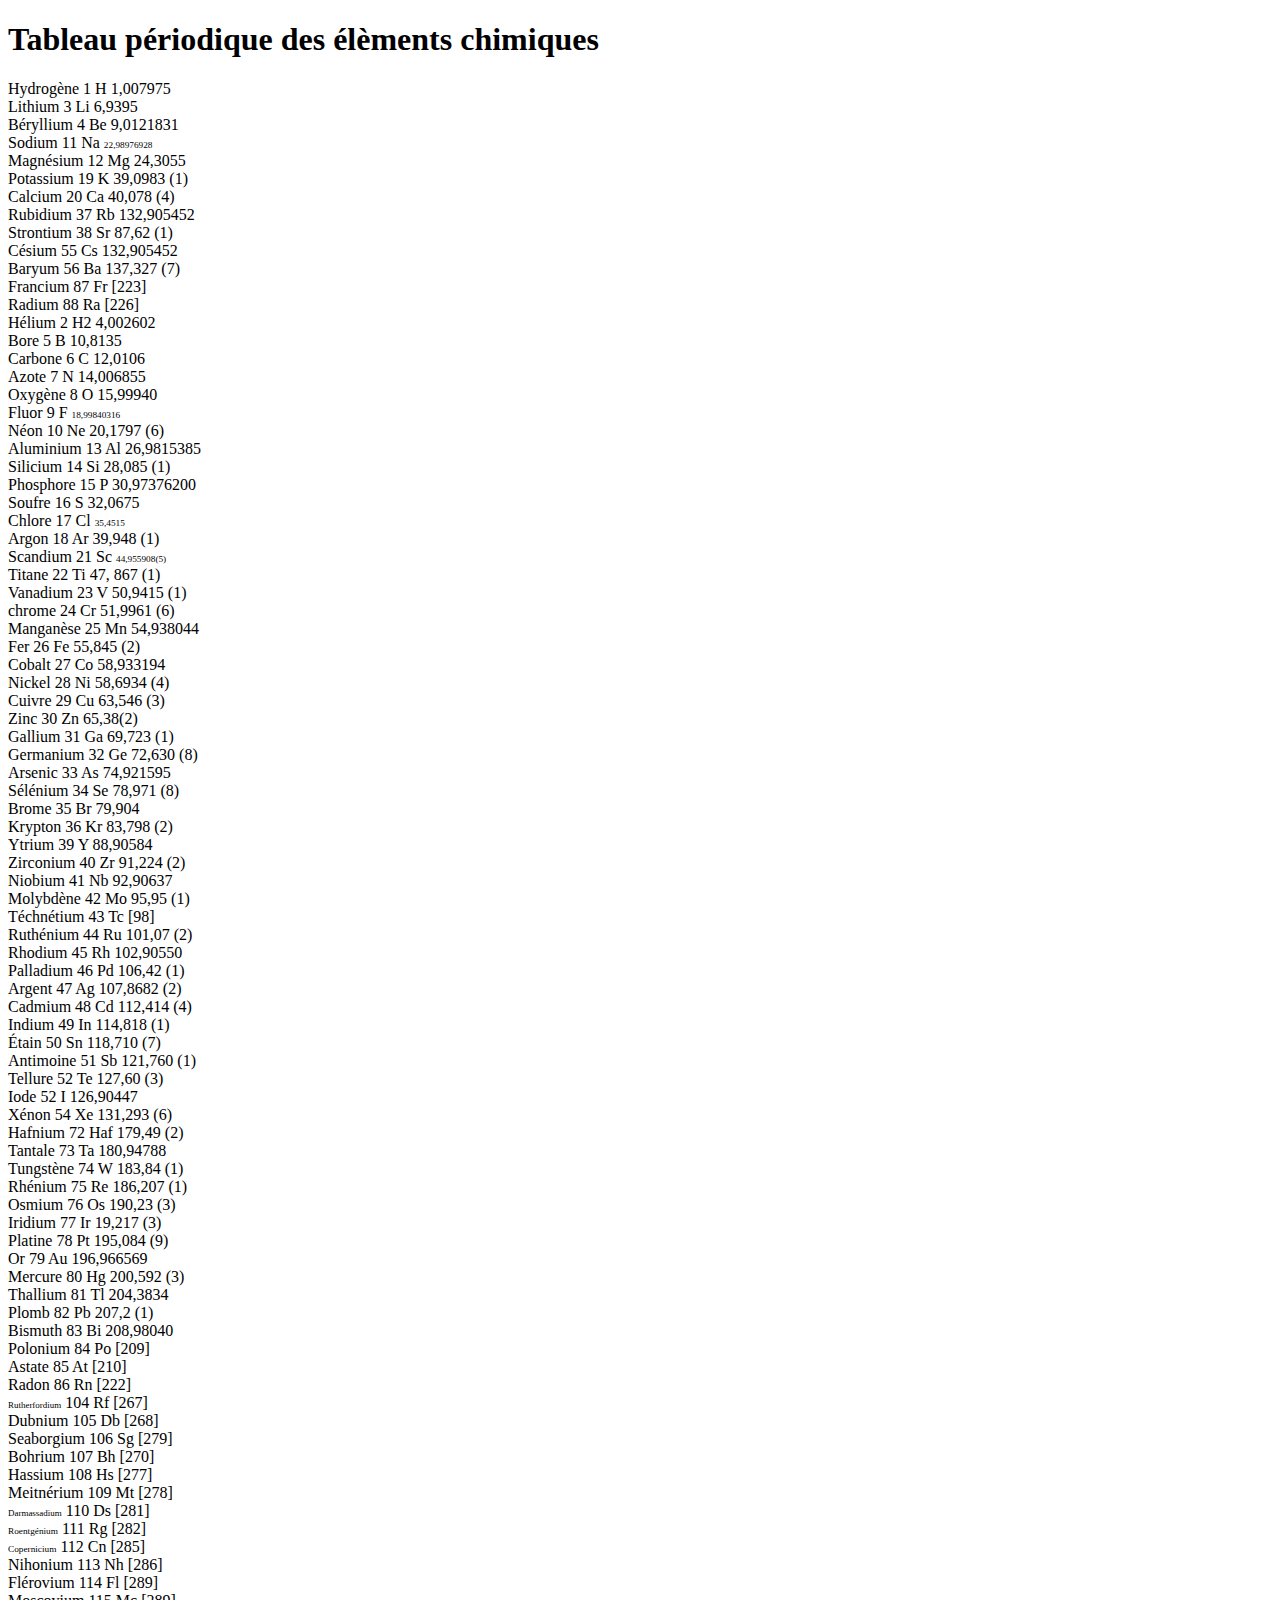
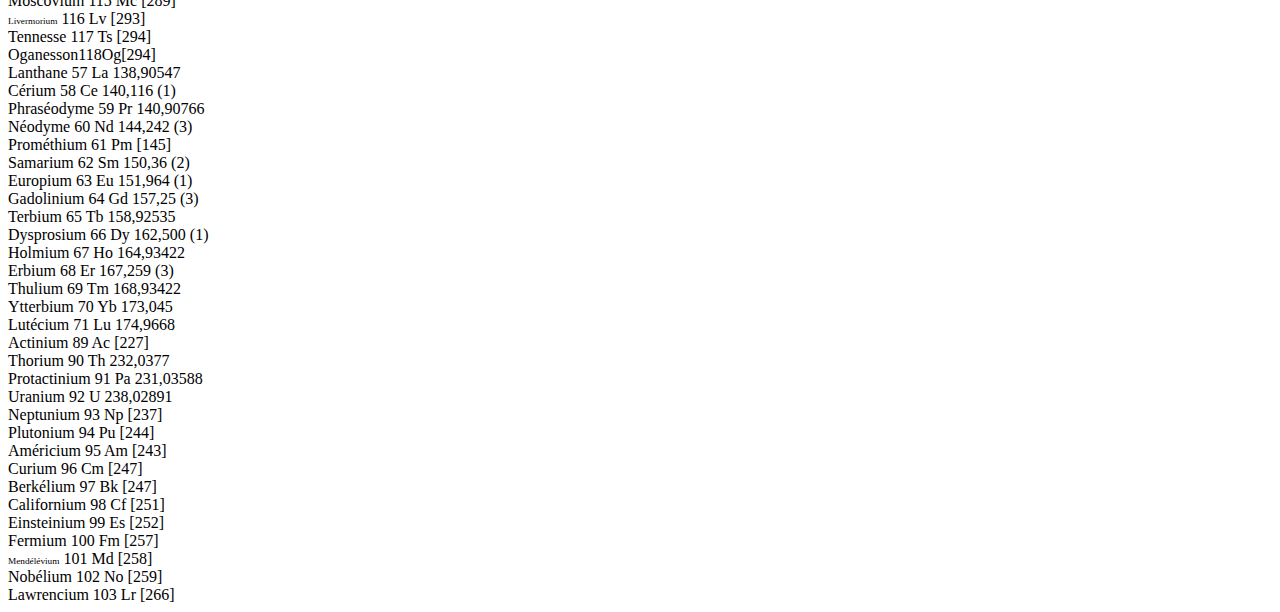
==== exo_periodic_table_of_the_elements/index.html @ 1e0c93df "exercice utilisation des flexbox" ====
<!DOCTYPE html>
<html lang="en">
<head>
  <meta charset="UTF-8">
  <meta name="viewport" content="width=device-width, initial-scale=1.0">
  <meta http-equiv="X-UA-Compatible" content="ie=edge">
  <link rel="stylesheet" href="style_3.css"/>
  <title>Projet final</title>
</head>
<body>
    <div class="title"><h1>Tableau périodique des élèments chimiques</h1></div>
    <div class="main-content">
     <div class="left-content">
        <div class="left-line">
          <div class="box green">
            <span class="hydro">Hydrogène</span>
            <span class="number-red">1</span>
            <span class="H">H</span>
            <span class="big-number">1,007975</span>
          </div>
        </div>
        <div class="left-line">
            <div class="box red">
              <span class="lithium">Lithium</span>
              <span class="black-number">3</span>
              <span class="Li">Li</span>
              <span class="big-number">6,9395</span></div>
            <div class="box nude">
              <span class="lithium">Béryllium</span>
              <span class="black-number">4</span>
              <span class="Li">Be</span>
              <span class="big-number">9,0121831</span></div>
        </div>
        <div class="left-line">
            <div class="box red">
              <span class="lithium">Sodium</span>
              <span class="black-number">11</span>
              <span class="Li">Na</span>
              <span class="big-number" style="font-size:58%;">22,98976928</span></div>
            <div class="box nude">
              <span class="lithium">Magnésium</span>
              <span class="black-number">12</span>
              <span class="Li">Mg</span>
              <span class="big-number">24,3055</span></div>
        </div>
        <div class="left-line">
            <div class="box red">
              <span class="lithium">Potassium</span>
              <span class="black-number">19</span>
              <span class="Li">K</span>
              <span class="big-number">39,0983 (1)</span></div>
            <div class="box nude">
              <span class="lithium">Calcium</span>
              <span class="black-number">20</span>
              <span class="Li">Ca</span>
              <span class="big-number">40,078 (4)</span></div>
        </div>
        <div class="left-line">
            <div class="box red">
              <span class="lithium">Rubidium</span>
              <span class="black-number">37</span>
              <span class="Li">Rb</span>
              <span class="big-number">132,905452</span></div>
            <div class="box nude">
              <span class="lithium">Strontium</span>
              <span class="black-number">38</span>
              <span class="Li">Sr</span>
              <span class="big-number">87,62 (1)</span></div>
        </div>
        <div class="left-line">
            <div class="box red">
              <span class="lithium">Césium</span>
              <span class="black-number">55</span>
              <span class="Li">Cs</span>
              <span class="big-number">132,905452</span></div>
            <div class="box nude">
              <span class="lithium">Baryum</span>
              <span class="black-number">56</span>
              <span class="Li">Ba</span>
              <span class="big-number">137,327 (7)</span></div>
        </div>
        <div class="left-line">
            <div class="box red dashed">
              <span class="lithium">Francium</span>
              <span class="black-number">87</span>
              <span class="Li">Fr</span>
              <span class="big-number">[223]</span></div>
            <div class="box nude dashed">
              <span class="lithium">Radium</span>
              <span class="black-number">88</span>
              <span class="Li">Ra</span>
              <span class="big-number">[226]</span></div>
        </div>
     </div>

     <div class="right-content">
       <div class="right-first-content">
         <div class="right-line">
           <div class="box blue">
             <span class="hydro">Hélium</span>
            <span class="number-red">2</span>
            <span class="H">H2</span>
            <span class="big-number">4,002602</span></div>
          </div>
         <div class="right-line">
            <div class="box brown">
              <span class="lithium">Bore</span>
              <span class="black-number">5</span>
              <span class="Li">B</span>
              <span class="big-number">10,8135</span></div>
            <div class="box green">
              <span class="lithium">Carbone</span>
              <span class="black-number">6</span>
              <span class="Li">C</span>
              <span class="big-number">12,0106</span></div>
            <div class="box green">
              <span class="hydro">Azote</span>
              <span class="number-red">7</span>
              <span class="H">N</span>
              <span class="big-number">14,006855</span></div>
            <div class="box green ">
              <span class="hydro">Oxygène</span>
              <span class="number-red">8</span>
              <span class="H">O</span>
              <span class="big-number">15,99940</span></div>
            <div class="box yellow">
              <span class="hydro">Fluor</span>
              <span class="number-red">9</span>
              <span class="H">F</span>
              <span class="big-number" style="font-size:58%;">18,99840316</span></div>
            <div class="box blue">
              <span class="hydro">Néon</span>
              <span class="number-red">10</span>
              <span class="H">Ne</span>
              <span class="big-number">20,1797 (6)</span></div>
         </div>
         <div class="right-line">
            <div class="box grey">
              <span class="lithium">Aluminium</span>
              <span class="black-number">13</span>
              <span class="Li">Al</span>
              <span class="big-number">26,9815385</span></div>
            <div class="box brown">
              <span class="lithium">Silicium</span>
              <span class="black-number">14</span>
              <span class="Li">Si</span>
              <span class="big-number">28,085 (1)</span></div>
            <div class="box green">
              <span class="lithium">Phosphore</span>
              <span class="black-number">15</span>
              <span class="Li">P</span>
              <span class="big-number">30,97376200</span></div>
            <div class="box green">
              <span class="lithium">Soufre</span>
              <span class="black-number">16</span>
              <span class="Li">S</span>
              <span class="big-number">32,0675</span></div>
            <div class="box yellow">
              <span class="hydro">Chlore</span>
              <span class="number-red">17</span>
              <span class="H">Cl</span>
              <span class="big-number" style="font-size:58%;">35,4515</span></div>
            <div class="box blue">
              <span class="hydro">Argon</span>
              <span class="number-red">18</span>
              <span class="H">Ar</span>
              <span class="big-number">39,948 (1)</span></div>
         </div>
         <div class="right-line">
            <div class="box pink">
              <span class="lithium">Scandium</span>
              <span class="black-number">21</span>
              <span class="Li">Sc</span>
              <span class="big-number" style="font-size: 58%;">44,955908(5)</span></div>
            <div class="box pink">
              <span class="lithium">Titane</span>
              <span class="black-number">22</span>
              <span class="Li">Ti</span>
              <span class="big-number">47, 867 (1)</span></div>
            <div class="box pink">
              <span class="lithium">Vanadium</span>
              <span class="black-number">23</span>
              <span class="Li">V</span>
              <span class="big-number">50,9415 (1)</span></div>
            <div class="box pink">
              <span class="lithium">chrome</span>
              <span class="black-number">24</span>
              <span class="Li">Cr</span>
              <span class="big-number">51,9961 (6)</span></div>
            <div class="box pink">
              <span class="lithium">Manganèse</span>
              <span class="black-number">25</span>
              <span class="Li">Mn</span>
              <span class="big-number">54,938044</span></div>
            <div class="box pink">
              <span class="lithium">Fer</span>
              <span class="black-number">26</span>
              <span class="Li">Fe</span>
              <span class="big-number">55,845 (2)</span></div>
            <div class="box pink">
              <span class="lithium">Cobalt</span>
              <span class="black-number">27</span>
              <span class="Li">Co</span>
              <span class="big-number">58,933194</span></div>
            <div class="box pink">
              <span class="lithium">Nickel</span>
              <span class="black-number">28</span>
              <span class="Li">Ni</span>
              <span class="big-number">58,6934 (4)</span></div>
            <div class="box pink">
              <span class="lithium">Cuivre</span>
              <span class="black-number">29</span>
              <span class="Li">Cu</span>
              <span class="big-number">63,546 (3)</span></div>
            <div class="box grey">
              <span class="lithium">Zinc</span>
              <span class="black-number">30</span>
              <span class="Li">Zn</span>
              <span class="big-number">65,38(2)</span></div>
            <div class="box grey">
              <span class="lithium">Gallium</span>
              <span class="black-number">31</span>
              <span class="Li">Ga</span>
              <span class="big-number">69,723 (1)</span></div>
            <div class="box brown">
              <span class="lithium">Germanium</span>
              <span class="black-number">32</span>
              <span class="Li">Ge</span>
              <span class="big-number">72,630 (8)</span></div>
            <div class="box brown">
              <span class="lithium">Arsenic</span>
              <span class="black-number">33</span>
              <span class="Li">As</span>
              <span class="big-number">74,921595</span></div>
            <div class="box green">
              <span class="lithium">Sélénium</span>
              <span class="black-number">34</span>
              <span class="Li">Se</span>
              <span class="big-number">78,971 (8)</span></div>
            <div class="box yellow">
              <span class="brome">Brome</span>
              <span class="blue-number">35</span>
              <span class="BR">Br</span>
              <span class="big-number">79,904</span></div>
            <div class="box blue">
              <span class="hydro">Krypton</span>
              <span class="number-red">36</span>
              <span class="H">Kr</span>
              <span class="big-number">83,798 (2)</span></div>
         </div>
         <div class="right-line">
            <div class="box pink">
              <span class="lithium">Ytrium</span>
              <span class="black-number">39</span>
              <span class="Li">Y</span>
              <span class="big-number">88,90584</span></div>
            <div class="box pink">
              <span class="lithium">Zirconium</span>
              <span class="black-number">40</span>
              <span class="Li">Zr</span>
              <span class="big-number">91,224 (2)</span></div>
            <div class="box pink">
              <span class="lithium">Niobium</span>
              <span class="black-number">41</span>
              <span class="Li">Nb</span>
              <span class="big-number">92,90637</span></div>
            <div class="box pink">
              <span class="lithium">Molybdène</span>
              <span class="black-number">42</span>
              <span class="Li">Mo</span>
              <span class="big-number">95,95 (1)</span></div>
            <div class="box pink dashed">
              <span class="lithium">Téchnétium</span>
              <span class="black-number">43</span>
              <span class="Li">Tc</span>
              <span class="big-number">[98]</span></div>
            <div class="box pink">
              <span class="lithium">Ruthénium</span>
              <span class="black-number">44</span>
              <span class="Li">Ru</span>
              <span class="big-number">101,07 (2)</span></div>
            <div class="box pink">
              <span class="lithium">Rhodium</span>
              <span class="black-number">45</span>
              <span class="Li">Rh</span>
              <span class="big-number">102,90550</span></div>
            <div class="box pink">
              <span class="lithium">Palladium</span>
              <span class="black-number">46</span>
              <span class="Li">Pd</span>
              <span class="big-number">106,42 (1)</span></div>
            <div class="box pink">
              <span class="lithium">Argent</span>
              <span class="black-number">47</span>
              <span class="Li">Ag</span>
              <span class="big-number">107,8682 (2)</span></div>
            <div class="box grey">
              <span class="lithium">Cadmium</span>
              <span class="black-number">48</span>
              <span class="Li">Cd</span>
              <span class="big-number">112,414 (4)</span></div>
            <div class="box grey">
              <span class="lithium">Indium</span>
              <span class="black-number">49</span>
              <span class="Li">In</span>
              <span class="big-number">114,818 (1)</span></div>
            <div class="box grey">
              <span class="lithium">Étain</span>
              <span class="black-number">50</span>
              <span class="Li">Sn</span>
              <span class="big-number">118,710 (7)</span></div>
            <div class="box brown">
              <span class="lithium">Antimoine</span>
              <span class="black-number">51</span>
              <span class="Li">Sb</span>
              <span class="big-number">121,760 (1)</span></div>
            <div class="box brown">
              <span class="lithium">Tellure</span>
              <span class="black-number">52</span>
              <span class="Li">Te</span>
              <span class="big-number">127,60 (3)</span></div>
            <div class="box yellow">
              <span class="lithium">Iode</span>
              <span class="black-number">52</span>
              <span class="Li">I</span>
              <span class="big-number">126,90447</span></div>
            <div class="box blue">
              <span class="hydro">Xénon</span>
              <span class="number-red">54</span>
              <span class="H">Xe</span>
              <span class="big-number">131,293 (6)</span></div>
         </div>
         <div class="right-line">
            <div class="box pink">
              <span class="lithium">Hafnium</span>
              <span class="black-number">72</span>
              <span class="Li">Haf</span>
              <span class="big-number">179,49 (2)</span></div>
            <div class="box pink">
              <span class="lithium">Tantale</span>
              <span class="black-number">73</span>
              <span class="Li">Ta</span>
              <span class="big-number">180,94788</span></div>
            <div class="box pink">
              <span class="lithium">Tungstène</span>
              <span class="black-number">74</span>
              <span class="Li">W</span>
              <span class="big-number">183,84 (1)</span></div>
            <div class="box pink">
              <span class="lithium">Rhénium</span>
              <span class="black-number">75</span>
              <span class="Li">Re</span>
              <span class="big-number">186,207 (1)</span></div>
            <div class="box pink">
              <span class="lithium">Osmium</span>
              <span class="black-number">76</span>
              <span class="Li">Os</span>
              <span class="big-number">190,23 (3)</span></div>
            <div class="box pink">
              <span class="lithium">Iridium</span>
              <span class="black-number">77</span>
              <span class="Li">Ir</span>
              <span class="big-number">19,217 (3)</span></div>
            <div class="box pink">
              <span class="lithium">Platine</span>
              <span class="black-number">78</span>
              <span class="Li">Pt</span>
              <span class="big-number">195,084 (9)</span></div>
            <div class="box pink">
              <span class="lithium">Or</span>
              <span class="black-number">79</span>
              <span class="Li">Au</span>
              <span class="big-number">196,966569</span></div>
            <div class="box grey">
              <span class="brome">Mercure</span>
              <span class="blue-number">80</span>
              <span class="BR">Hg</span>
              <span class="big-number">200,592 (3)</span></div>
            <div class="box grey">
              <span class="lithium">Thallium</span>
              <span class="black-number">81</span>
              <span class="Li">Tl</span>
              <span class="big-number">204,3834</span></div>
            <div class="box grey">
              <span class="lithium">Plomb</span>
              <span class="black-number">82</span>
              <span class="Li">Pb</span>
              <span class="big-number">207,2 (1)</span></div>
            <div class="box grey">
              <span class="lithium">Bismuth</span>
              <span class="black-number">83</span>
              <span class="Li">Bi</span>
              <span class="big-number">208,98040</span></div>
            <div class="box grey">
              <span class="lithium">Polonium</span>
              <span class="black-number">84</span>
              <span class="Li">Po</span>
              <span class="big-number">[209]</span></div>
            <div class="box brown">
              <span class="lithium">Astate</span>
              <span class="black-number">85</span>
              <span class="Li">At</span>
              <span class="big-number">[210]</span></div>
            <div class="box blue dashed">
              <span class="hydro">Radon</span>
              <span class="number-red">86</span>
              <span class="H">Rn</span>
              <span class="big-number">[222]</span></div>
         </div>
         <div class="right-line">
            <div class="box pink dotted">
              <span class="lithium" style="font-size:56%;">Rutherfordium</span>
              <span class="black-number">104</span>
              <span class="Li">Rf</span>
              <span class="big-number">[267]</span></div>
            <div class="box pink dotted">
              <span class="lithium">Dubnium</span>
              <span class="black-number">105</span>
              <span class="Li">Db</span>
              <span class="big-number">[268]</span></div>
            <div class="box pink dotted">
              <span class="lithium">Seaborgium</span>
              <span class="black-number">106</span>
              <span class="Li">Sg</span>
              <span class="big-number">[279]</span></div>
            <div class="box pink dotted">
              <span class="lithium">Bohrium</span>
              <span class="black-number">107</span>
              <span class="Li">Bh</span>
              <span class="big-number">[270]</span></div>
            <div class="box pink dotted">
              <span class="lithium">Hassium</span>
              <span class="black-number">108</span>
              <span class="Li">Hs</span>
              <span class="big-number">[277]</span></div>
            <div class="box light-grey dotted">
              <span class="lithium">Meitnérium</span>
              <span class="black-number">109</span>
              <span class="Li">Mt</span>
              <span class="big-number">[278]</span></div>
            <div class="box light-grey dotted">
              <span class="lithium" style="font-size:56%;">Darmassadium</span>
              <span class="black-number">110</span>
              <span class="Li">Ds</span>
              <span class="big-number">[281]</span></div>
            <div class="box light-grey dotted">
              <span class="lithium" style="font-size:58%;">Roentgénium</span>
              <span class="black-number">111</span>
              <span class="Li">Rg</span>
              <span class="big-number">[282]</span></div>
            <div class="box pink dotted">
              <span class="lithium" style="font-size:58%;">Copernicium</span>
              <span class="black-number">112</span>
              <span class="Li">Cn</span>
              <span class="big-number">[285]</span></div>
            <div class="box light-grey dotted">
              <span class="lithium">Nihonium</span>
              <span class="black-number">113</span>
              <span class="Li">Nh</span>
              <span class="big-number">[286]</span></div>
            <div class="box light-grey dotted">
              <span class="lithium">Flérovium</span>
              <span class="black-number">114</span>
              <span class="Li">Fl</span>
              <span class="big-number">[289]</span></div>
            <div class="box light-grey dotted">
              <span class="lithium">Moscovium</span>
              <span class="black-number">115</span>
              <span class="Li">Mc</span>
              <span class="big-number">[289]</span></div>
            <div class="box light-grey dotted">
              <span class="lithium" style="font-size:58%;">Livermorium</span>
              <span class="black-number">116</span>
              <span class="Li">Lv</span>
              <span class="big-number">[293]</span></div>
            <div class="box light-grey dotted">
              <span class="lithium">Tennesse</span>
              <span class="black-number">117</span>
              <span class="Li">Ts</span>
              <span class="big-number">[294]</span></div>
            <div class="box light-grey dotted"><span class="lithium">Oganesson</span><span class="black-number">118</span><span class="Li">Og</span><span class="big-number">[294]</span></div>
         </div>
       </div>

       <div class="right-second-content">
         <div class="right-line">
            <div class="box purple">
              <span class="lithium">Lanthane</span>
              <span class="black-number">57</span>
              <span class="Li">La</span>
              <span class="big-number">138,90547</span>
            </div>
            <div class="box purple">
              <span class="lithium">Cérium</span>
              <span class="black-number">58</span>
              <span class="Li">Ce</span>
              <span class="big-number">140,116 (1)</span>
            </div>
            <div class="box purple">
              <span class="lithium">Phraséodyme</span>
              <span class="black-number">59</span>
              <span class="Li">Pr</span>
              <span class="big-number">140,90766</span>
            </div>
            <div class="box purple">
              <span class="lithium">Néodyme</span>
              <span class="black-number">60</span>
              <span class="Li">Nd</span>
              <span class="big-number">144,242 (3)</span>
            </div>
            <div class="box purple dashed">
              <span class="lithium">Prométhium</span>
              <span class="black-number">61</span>
              <span class="Li">Pm</span>
              <span class="big-number">[145]</span>
            </div>
            <div class="box purple">
              <span class="lithium">Samarium</span>
              <span class="black-number">62</span>
              <span class="Li">Sm</span>
              <span class="big-number">150,36 (2)</span>
            </div>
            <div class="box purple">
              <span class="lithium">Europium</span>
              <span class="black-number">63</span>
              <span class="Li">Eu</span>
              <span class="big-number">151,964 (1)</span>
            </div>
            <div class="box purple">
              <span class="lithium">Gadolinium</span>
              <span class="black-number">64</span>
              <span class="Li">Gd</span>
              <span class="big-number">157,25 (3)</span>
            </div>
            <div class="box purple">
              <span class="lithium">Terbium</span>
              <span class="black-number">65</span>
              <span class="Li">Tb</span>
              <span class="big-number">158,92535</span>
            </div>
            <div class="box purple">
              <span class="lithium">Dysprosium</span>
              <span class="black-number">66</span>
              <span class="Li">Dy</span>
              <span class="big-number">162,500 (1)</span>
            </div>
            <div class="box purple">
              <span class="lithium">Holmium</span>
              <span class="black-number">67</span>
              <span class="Li">Ho</span>
              <span class="big-number">164,93422</span>
            </div>
            <div class="box purple">
              <span class="lithium">Erbium</span>
              <span class="black-number">68</span>
              <span class="Li">Er</span>
              <span class="big-number">167,259 (3)</span>
            </div>
            <div class="box purple">
              <span class="lithium">Thulium</span>
              <span class="black-number">69</span>
              <span class="Li">Tm</span>
              <span class="big-number">168,93422</span>
            </div>
            <div class="box purple">
              <span class="lithium">Ytterbium</span>
              <span class="black-number">70</span>
              <span class="Li">Yb</span>
              <span class="big-number">173,045</span>
            </div>
            <div class="box purple">
              <span class="lithium">Lutécium</span>
              <span class="black-number">71</span>
              <span class="Li">Lu</span>
              <span class="big-number">174,9668</span>
            </div>
         </div>
         <div class="right-line">
            <div class="box fushia dashed">
              <span class="lithium">Actinium</span>
              <span class="black-number">89</span>
              <span class="Li">Ac</span>
              <span class="big-number">[227]</span>
            </div>
            <div class="box fushia">
              <span class="lithium">Thorium</span>
              <span class="black-number">90</span>
              <span class="Li">Th</span>
              <span class="big-number">232,0377</span>
            </div>
            <div class="box fushia dashed">
              <span class="lithium">Protactinium</span>
              <span class="black-number">91</span>
              <span class="Li">Pa</span>
              <span class="big-number">231,03588</span>
            </div>
            <div class="box fushia">
              <span class="lithium">Uranium</span>
              <span class="black-number">92</span>
              <span class="Li">U</span>
              <span class="big-number">238,02891</span>
            </div>
            <div class="box fushia dashed">
              <span class="lithium">Neptunium</span>
              <span class="black-number">93</span>
              <span class="Li">Np</span>
              <span class="big-number">[237]</span>
            </div>
            <div class="box fushia dashed">
              <span class="lithium">Plutonium</span>
              <span class="black-number">94</span>
              <span class="Li">Pu</span>
              <span class="big-number">[244]</span>
            </div>
            <div class="box fushia dotted">
              <span class="lithium">Américium</span>
              <span class="black-number">95</span>
              <span class="Li">Am</span>
              <span class="big-number">[243]</span>
            </div>
            <div class="box fushia dotted">
              <span class="lithium">Curium</span>
              <span class="black-number">96</span>
              <span class="Li">Cm</span>
              <span class="big-number">[247]</span>
            </div>
            <div class="box fushia dotted">
              <span class="lithium">Berkélium</span>
              <span class="black-number">97</span>
              <span class="Li">Bk</span>
              <span class="big-number">[247]</span>
            </div>
            <div class="box fushia dotted">
              <span class="lithium">Californium</span>
              <span class="black-number">98</span>
              <span class="Li">Cf</span>
              <span class="big-number">[251]</span>
            </div>
            <div class="box fushia dotted">
              <span class="lithium">Einsteinium</span>
              <span class="black-number">99</span>
              <span class="Li">Es</span>
              <span class="big-number">[252]</span>
            </div>
            <div class="box fushia dotted">
              <span class="lithium">Fermium</span>
              <span class="black-number">100</span>
              <span class="Li">Fm</span>
              <span class="big-number">[257]</span>
            </div>
            <div class="box fushia dotted">
              <span class="lithium" style="font-size:58%;">Mendélévium</span>
              <span class="black-number">101</span>
              <span class="Li">Md</span>
              <span class="big-number">[258]</span>
            </div>
            <div class="box fushia dotted">
              <span class="lithium">Nobélium</span>
              <span class="black-number">102</span>
              <span class="Li">No</span>
              <span class="big-number">[259]</span>
            </div>
            <div class="box fushia dotted">
              <span class="lithium">Lawrencium</span>
              <span class="black-number">103</span>
              <span class="Li">Lr</span>
              <span class="big-number">[266]</span>
            </div>
         </div>
       </div>
     </div>

  </div>
  
</body>
</html>
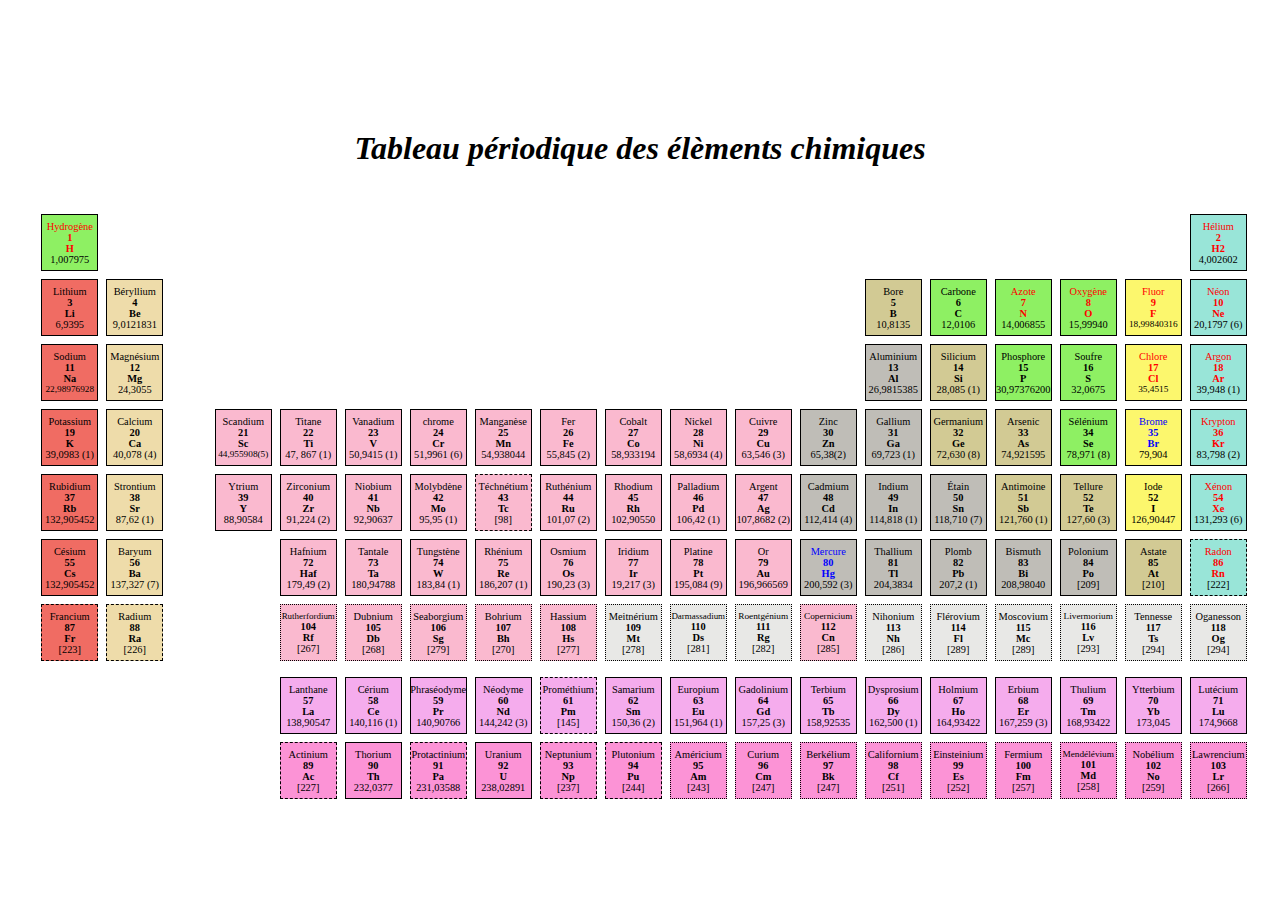
==== commit d10fc22c: "ajout modification index tableau des periodiques" ====
--- a/exo_periodic_table_of_the_elements/index.html
+++ b/exo_periodic_table_of_the_elements/index.html
@@ -4,7 +4,7 @@
   <meta charset="UTF-8">
   <meta name="viewport" content="width=device-width, initial-scale=1.0">
   <meta http-equiv="X-UA-Compatible" content="ie=edge">
-  <link rel="stylesheet" href="style_3.css"/>
+  <link rel="stylesheet" href="style.css"/>
   <title>Projet final</title>
 </head>
 <body>
--- a/exo_periodic_table_of_the_elements/style.css
+++ b/exo_periodic_table_of_the_elements/style.css
@@ -0,0 +1,208 @@
+body {
+  height: 100vh;
+  display: flex;
+  justify-content: center;
+  flex-direction: column;
+}
+.title {
+  display: flex;
+  justify-content: center;
+  align-items: center;
+  box-sizing: border-box;
+}
+h1 {
+  font-style: italic;  
+}
+
+.main-content {
+  display: flex;
+  flex-direction: row;
+  justify-content: space-between;
+  box-sizing: border-box;
+}
+
+.left-content {
+  display: flex;
+  flex-direction: column;
+  margin-top: 2%;
+  margin-left: 2%;
+
+}
+
+.left-line {
+  display: flex;
+  margin-bottom: 8px;
+}
+
+.right-content {
+  margin-top: 2%;
+  margin-right: 2%;
+  display: flex;
+  flex-direction: column;
+  align-items: flex-end;
+}
+
+.right-first-content {
+  display: flex;
+  flex-direction: column;
+}
+
+.right-second-content {
+  display: flex;
+  flex-direction: column;
+  margin-top: 8px;
+}
+
+.right-line {
+  display: flex;
+  flex-direction: row;
+  justify-content: flex-end;
+  margin-bottom: 8px;
+}
+
+.box {
+  display: flex;
+  justify-content: center;
+  align-items: center;
+  flex-direction: column;
+  flex-shrink: 0;
+  margin-left: 8px;
+  width: 55px;
+  min-height: 55px;
+  border: 1px solid black;
+}
+
+.box.green {
+  background-color: #8ef063;
+}
+ .box.red {
+   background-color: #f06c63;
+ }
+
+ .box.red.dashed {
+   border-style: dashed;
+ }
+
+ .box.nude {
+  background-color: #eedcaa;
+ }
+
+ .box.nude.dashed {
+  border-style: dashed;
+ }
+
+ .box.blue {
+   background-color: #99e5d8;
+ }
+
+ .box.blue.dashed {
+  border-style: dashed;
+}
+
+ .box.yellow {
+   background-color: #fcf76d;
+ }
+
+ .box.brown {
+   background-color: #d2ca94;
+ }
+
+ .box.grey {
+   background-color: #bfbdb7;
+ }
+
+ .box.light-grey {
+   background-color: #e8e8e6;
+ }
+
+ .box.light-grey.dotted {
+  border-style: dotted;
+}
+
+ .box.pink {
+   background-color: #fab9cf;
+ }
+
+ .box.pink.dashed {
+  border-style: dashed;
+}
+
+.box.pink.dotted {
+  border-style: dotted;
+}
+
+ .box.purple {
+   background-color: #f5aced;
+ }
+
+ .box.purple.dashed {
+  border-style: dashed;
+}
+
+ .box.fushia {
+   background-color: #fc93d6;
+ }
+
+ .box.fushia.dashed {
+  border-style: dashed;
+}
+
+.box.fushia.dotted {
+  border-style: dotted;
+}
+
+.hydro {
+  color: red;
+  font-size: 65%;
+}
+
+.number-red {
+  color: red;
+  font-size: 65%;
+  font-weight: bold;
+}
+
+.H {
+  color: red;
+  font-size: 65%;
+  font-weight: bold;
+}
+
+.big-number {
+  color: black;
+  font-size: 65%;
+}
+
+.lithium {
+  color: black;
+  font-size: 65%;
+}
+
+.Li {
+  color: black;
+  font-weight: bold;
+  font-size: 65%;
+}
+
+.black-number {
+  color: black;
+  font-size: 65%;
+  font-weight: bold;
+}
+
+.brome {
+  color: blue;
+  font-size: 65%;
+}
+
+.blue-number {
+  color: blue;
+  font-size: 65%;
+  font-weight: bold;
+}
+
+.BR {
+  color: blue;
+  font-weight: bold;
+  font-size: 65%;
+}